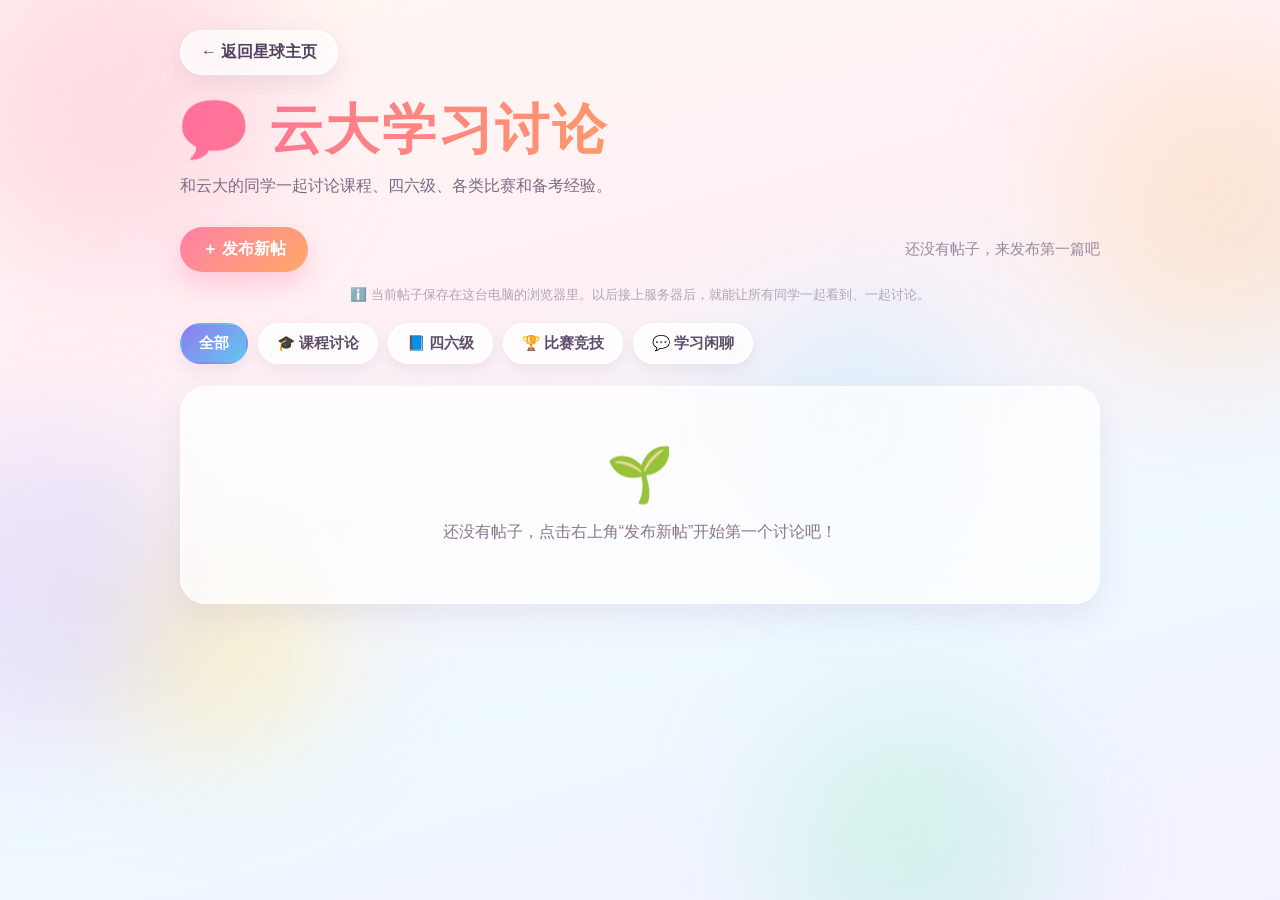
==== discuss.html @ b86aed54 "云大星球：多巴胺校园门户静态站点" ====
<!DOCTYPE html>
<html lang="zh-CN">
<head>
  <meta charset="UTF-8">
  <meta name="viewport" content="width=device-width, initial-scale=1.0">
  <title>云大学习讨论 · 云大星球</title>
  <link rel="icon" type="image/svg+xml" href="favicon.svg">
  <link rel="stylesheet" href="style.css">
  <link rel="stylesheet" href="discuss.css">
  <link rel="stylesheet" href="pageflow.css">
  <script src="pageflow-start.js"></script>
  <script src="pageflow.js" defer></script>
  <script src="discuss.js" defer></script>
</head>
<body>
  <div class="scene" aria-hidden="true">
    <span class="orb orb-pink"></span>
    <span class="orb orb-peach"></span>
    <span class="orb orb-yellow"></span>
    <span class="orb orb-mint"></span>
    <span class="orb orb-sky"></span>
    <span class="orb orb-lavender"></span>
  </div>

  <main class="discuss-page">
    <header class="discuss-header">
      <a class="back-link" href="index.html">← 返回星球主页</a>
      <div class="discuss-heading">
        <h1>💬 云大学习讨论</h1>
        <p>和云大的同学一起讨论课程、四六级、各类比赛和备考经验。</p>
      </div>
    </header>

    <section class="discuss-toolbar" aria-label="发帖与统计">
      <button class="tool-btn compose-btn" id="composeBtn" type="button">＋ 发布新帖</button>
      <p class="post-stat" id="postStat">还没有帖子</p>
    </section>
    <p class="storage-note">
      ℹ️ 当前帖子保存在这台电脑的浏览器里。以后接上服务器后，就能让所有同学一起看到、一起讨论。
    </p>

    <nav class="category-bar" id="categoryBar" aria-label="帖子分类">
      <button class="cat-btn is-active" type="button" data-filter="all">全部</button>
      <button class="cat-btn" type="button" data-filter="course">🎓 课程讨论</button>
      <button class="cat-btn" type="button" data-filter="cet">📘 四六级</button>
      <button class="cat-btn" type="button" data-filter="contest">🏆 比赛竞技</button>
      <button class="cat-btn" type="button" data-filter="other">💬 学习闲聊</button>
    </nav>

    <section class="post-list" id="postList" aria-live="polite"></section>
  </main>

  <!-- 发布新帖 -->
  <div class="d-modal-backdrop" id="composeModal" aria-hidden="true">
    <div class="d-modal-card compose-card" role="dialog" aria-modal="true" aria-labelledby="composeTitle">
      <div class="d-modal-head">
        <h2 id="composeTitle">发布新帖</h2>
        <button class="d-close" type="button" data-close="composeModal" aria-label="关闭">×</button>
      </div>

      <form id="composeForm">
        <div class="form-grid">
          <label class="d-field">
            <span>讨论板块</span>
            <select id="postCategory">
              <option value="course">课程讨论</option>
              <option value="cet">四六级</option>
              <option value="contest">比赛竞技</option>
              <option value="other">学习闲聊</option>
            </select>
          </label>
          <label class="d-field">
            <span>昵称（可选）</span>
            <input id="postAuthor" type="text" maxlength="16" placeholder="默认：云大学子">
          </label>
        </div>

        <label class="d-field">
          <span>标题 <em>*</em></span>
          <input id="postTitle" type="text" maxlength="60" placeholder="例如：求推荐高数复习资料">
        </label>

        <label class="d-field">
          <span>内容 <em>*</em></span>
          <textarea id="postContent" rows="7" maxlength="3000"
                    placeholder="写下你想讨论的问题或经验，比如课程难点、四六级备考方法、比赛组队信息等。"></textarea>
        </label>

        <div class="d-modal-actions">
          <button class="d-btn ghost" type="button" data-close="composeModal">取消</button>
          <button class="d-btn solid" type="submit">发布帖子</button>
        </div>
      </form>
    </div>
  </div>

  <!-- 帖子详情与回复 -->
  <div class="d-modal-backdrop" id="threadModal" aria-hidden="true">
    <div class="d-modal-card thread-card" role="dialog" aria-modal="true" aria-labelledby="threadTitle">
      <div class="d-modal-head">
        <h2 id="threadTitle">帖子详情</h2>
        <button class="d-close" type="button" data-close="threadModal" aria-label="关闭">×</button>
      </div>
      <div class="thread-body" id="threadBody"></div>
    </div>
  </div>

  <div class="toast" id="discussToast" role="status" aria-live="polite"></div>
</body>
</html>
---- style.css ----
:root {
  --pink: #ff8fb1;
  --peach: #ffb36b;
  --yellow: #ffd35c;
  --mint: #65d8b8;
  --sky: #63c7ef;
  --lavender: #9b8cf5;
  --ink: #54415f;
  --paper: #fffaf4;
}

* {
  box-sizing: border-box;
  margin: 0;
  padding: 0;
}

html,
body {
  min-height: 100%;
}

body {
  font-family: "PingFang SC", "Hiragino Sans GB", "Microsoft YaHei",
    "Noto Sans SC", -apple-system, "Segoe UI", sans-serif;
  color: var(--ink);
  overflow-x: hidden;
  background: linear-gradient(
    165deg,
    #fffaf3 0%,
    #fff0f4 32%,
    #eef8ff 68%,
    #f4f1ff 100%
  );
}

/* ---------- 背景漂浮星球 ---------- */
.scene {
  position: fixed;
  inset: 0;
  z-index: 0;
  overflow: hidden;
  pointer-events: none;
}

.orb {
  position: absolute;
  border-radius: 50%;
  filter: blur(62px);
  opacity: 0.62;
  animation: float-orb 14s ease-in-out infinite alternate;
}

.orb-pink {
  width: 360px;
  height: 360px;
  top: -90px;
  left: -70px;
  background: radial-gradient(circle at 35% 35%, #ffd1de, rgba(255, 143, 177, 0.38));
}

.orb-peach {
  width: 300px;
  height: 300px;
  top: 6%;
  right: -90px;
  background: radial-gradient(circle at 35% 35%, #ffe2c4, rgba(255, 179, 107, 0.38));
  animation-delay: -3s;
}

.orb-yellow {
  width: 230px;
  height: 230px;
  bottom: 16%;
  left: 8%;
  background: radial-gradient(circle at 35% 35%, #fff1ad, rgba(255, 211, 92, 0.4));
  animation-delay: -6s;
}

.orb-mint {
  width: 280px;
  height: 280px;
  bottom: -80px;
  right: 18%;
  background: radial-gradient(circle at 35% 35%, #c9f5e4, rgba(101, 216, 184, 0.4));
  animation-delay: -9s;
}

.orb-sky {
  width: 240px;
  height: 240px;
  top: 34%;
  right: 24%;
  background: radial-gradient(circle at 35% 35%, #d4efff, rgba(99, 199, 239, 0.35));
  animation-delay: -5s;
}

.orb-lavender {
  width: 300px;
  height: 300px;
  top: 48%;
  left: -110px;
  background: radial-gradient(circle at 35% 35%, #e5deff, rgba(155, 140, 245, 0.36));
  animation-delay: -11s;
}

@keyframes float-orb {
  from {
    transform: translate3d(0, 0, 0) scale(1);
  }
  to {
    transform: translate3d(24px, -28px, 0) scale(1.08);
  }
}

/* ---------- 首页 ---------- */
.home {
  position: relative;
  z-index: 1;
  min-height: 100vh;
  min-height: 100dvh;
  display: flex;
  flex-direction: column;
  align-items: center;
  justify-content: center;
  gap: 32px;
  padding: 46px 24px 40px;
  text-align: center;
}

/* ---------- 首页标题区 ---------- */
.hero {
  position: relative;
  display: flex;
  flex-direction: column;
  align-items: center;
  gap: 12px;
  padding: 12px 26px 8px;
  animation: rise-in 0.65s ease-out both;
}

.hero-eyebrow {
  display: inline-flex;
  align-items: center;
  gap: 8px;
  padding: 7px 17px;
  border-radius: 999px;
  font-size: 0.82rem;
  font-weight: 800;
  letter-spacing: 0.22em;
  color: #8a5f9b;
  background: rgba(255, 255, 255, 0.72);
  border: 1px solid rgba(255, 255, 255, 0.96);
  box-shadow: 0 8px 22px rgba(121, 93, 144, 0.12);
  backdrop-filter: blur(12px);
}

.site-title {
  font-size: clamp(4rem, 12vw, 8.5rem);
  font-weight: 900;
  letter-spacing: 0.06em;
  line-height: 1.05;
  background: linear-gradient(100deg, #ff6f9e 0%, #ff9f62 46%, #ffbc3f 78%, #ff8fb1 100%);
  -webkit-background-clip: text;
  background-clip: text;
  -webkit-text-fill-color: transparent;
  color: transparent;
  filter: drop-shadow(0 8px 20px rgba(255, 124, 158, 0.22));
  animation: rise-in 0.7s ease-out both;
  text-shadow: none;
}

.site-tagline {
  color: #7d6a86;
  font-size: clamp(0.92rem, 2.2vw, 1.12rem);
  font-weight: 600;
  letter-spacing: 0.06em;
  line-height: 1.8;
  animation: rise-in 0.7s ease-out 0.08s both;
}

.hero-float {
  position: absolute;
  pointer-events: none;
  opacity: 0.82;
  animation: float-bob 4s ease-in-out infinite alternate;
}

.hero-float-a {
  top: 2px;
  left: -28px;
  font-size: 1.7rem;
  animation-delay: -1s;
}

.hero-float-b {
  right: -36px;
  bottom: 16px;
  font-size: 2rem;
  animation-delay: -2.3s;
}

.hero-float-c {
  top: 30%;
  right: -54px;
  font-size: 1.1rem;
  animation-delay: -0.5s;
}

@keyframes float-bob {
  from {
    transform: translateY(0) rotate(-4deg);
  }
  to {
    transform: translateY(-10px) rotate(5deg);
  }
}

/* ---------- 首页信息条 ---------- */
.feature-strip {
  display: flex;
  flex-wrap: wrap;
  justify-content: center;
  gap: 11px;
  max-width: 780px;
  animation: rise-in 0.7s ease-out 0.24s both;
}

.feature-item {
  display: flex;
  align-items: center;
  gap: 10px;
  padding: 10px 15px;
  border-radius: 18px;
  text-align: left;
  background: rgba(255, 255, 255, 0.58);
  border: 1px solid rgba(255, 255, 255, 0.88);
  box-shadow: 0 8px 20px rgba(121, 93, 144, 0.09);
  backdrop-filter: blur(10px);
}

.feature-emoji {
  font-size: 1.35rem;
  line-height: 1;
}

.feature-item strong {
  display: block;
  color: #54415f;
  font-size: 0.86rem;
  font-weight: 900;
}

.feature-item small {
  display: block;
  margin-top: 2px;
  color: #9b88a0;
  font-size: 0.74rem;
  line-height: 1.5;
}

.home-hint {
  margin-top: -6px;
  color: #a394a8;
  font-size: 0.84rem;
  letter-spacing: 0.04em;
  animation: rise-in 0.7s ease-out 0.3s both;
}

.home-footer {
  color: #b2a0b4;
  font-size: 0.78rem;
  letter-spacing: 0.1em;
  animation: rise-in 0.7s ease-out 0.34s both;
}

/* ---------- 可展开功能入口 ---------- */
.menu {
  display: flex;
  flex-direction: column;
  align-items: center;
  width: min(880px, 100%);
  gap: 20px;
  animation: rise-in 0.7s ease-out 0.16s both;
}

.menu-section {
  display: flex;
  flex-direction: column;
  width: min(100%, 420px);
  transition: width 0.55s cubic-bezier(0.22, 1, 0.36, 1);
}

.menu-section.open {
  width: 100%;
}

.menu-head {
  position: relative;
  appearance: none;
  border: 0;
  cursor: pointer;
  display: flex;
  align-items: center;
  justify-content: center;
  gap: 16px;
  width: 100%;
  padding: 20px 60px;
  border-radius: 999px;
  color: #fff;
  font-family: inherit;
  font-size: clamp(1.3rem, 3.5vw, 1.7rem);
  font-weight: 700;
  letter-spacing: 0.08em;
  text-align: center;
  box-shadow: 0 16px 34px rgba(121, 93, 144, 0.18);
  transition: transform 0.25s ease, box-shadow 0.25s ease, border-radius 0.45s ease;
  -webkit-tap-highlight-color: transparent;
}

.menu-head:hover {
  transform: translateY(-3px);
}

.menu-section.open .menu-head {
  border-radius: 30px;
  transform: translateY(0);
}

.menu-study {
  background: linear-gradient(135deg, #ff7fa6 0%, #ffa967 100%);
  box-shadow: 0 16px 34px rgba(255, 127, 166, 0.38);
}

.menu-campus {
  background: linear-gradient(135deg, #5fc6f0 0%, #8d7cf0 100%);
  box-shadow: 0 16px 34px rgba(95, 198, 240, 0.34);
}

.menu-section.open .menu-study {
  box-shadow: 0 20px 44px rgba(255, 127, 166, 0.42);
}

.menu-section.open .menu-campus {
  box-shadow: 0 20px 44px rgba(111, 151, 241, 0.42);
}

.menu-icon {
  display: inline-grid;
  place-items: center;
  width: 48px;
  height: 48px;
  flex: 0 0 48px;
  border-radius: 50%;
  background: rgba(255, 255, 255, 0.88);
  box-shadow: inset 0 -3px 8px rgba(0, 0, 0, 0.04);
  font-size: 1.45rem;
  line-height: 1;
}

.menu-toggle {
  position: absolute;
  right: 28px;
  transition: transform 0.45s cubic-bezier(0.22, 1, 0.36, 1);
}

.menu-section.open .menu-toggle {
  transform: rotate(45deg);
}

.option-panel {
  display: grid;
  grid-template-rows: 0fr;
  transition: grid-template-rows 0.55s cubic-bezier(0.22, 1, 0.36, 1);
}

.menu-section.open .option-panel {
  grid-template-rows: 1fr;
}

.option-inner {
  min-height: 0;
  overflow: hidden;
  padding-top: 16px;
}

.option-row {
  display: flex;
  flex-wrap: wrap;
  justify-content: center;
  align-items: center;
  gap: 14px;
  padding: 2px 4px 10px;
}

.option-chip {
  appearance: none;
  cursor: pointer;
  font-family: inherit;
  font-size: 1.02rem;
  font-weight: 600;
  color: #5d4b68;
  padding: 11px 20px;
  border-radius: 999px;
  background: rgba(255, 255, 255, 0.82);
  border: 2px solid rgba(255, 255, 255, 0.96);
  box-shadow: 0 8px 22px rgba(121, 93, 144, 0.14);
  backdrop-filter: blur(12px);
  opacity: 0;
  transform: translateY(12px) scale(0.72);
  transform-origin: 50% 50%;
  transition: opacity 0.35s ease, transform 0.42s cubic-bezier(0.22, 1, 0.36, 1),
    border-color 0.25s ease, box-shadow 0.25s ease;
}

.option-link {
  text-decoration: none;
  display: inline-flex;
  align-items: center;
  justify-content: center;
}

.chip-study:hover {
  border-color: #ff9db7;
  box-shadow: 0 12px 28px rgba(255, 127, 166, 0.28);
  transform: translateY(-3px);
}

.chip-campus:hover {
  border-color: #8fb8f7;
  box-shadow: 0 12px 28px rgba(95, 160, 240, 0.28);
  transform: translateY(-3px);
}

.menu-section.open .option-chip {
  opacity: 1;
  transform: translateY(0) scale(1);
}

.menu-section.open .option-chip:nth-child(1) {
  transition-delay: 0.12s;
}

.menu-section.open .option-chip:nth-child(2) {
  transition-delay: 0.2s;
}

.menu-section.open .option-chip:nth-child(3) {
  transition-delay: 0.28s;
}

.menu-section.open .option-chip:nth-child(4) {
  transition-delay: 0.36s;
}

.menu-section.open .option-chip:nth-child(5) {
  transition-delay: 0.44s;
}

.menu-section:not(.open) .option-chip {
  transition-delay: 0s;
}

/* ---------- 落地占位页 ---------- */
.inner-page {
  position: relative;
  z-index: 1;
  min-height: 100vh;
  min-height: 100dvh;
  display: flex;
  flex-direction: column;
  align-items: center;
  padding: 36px 24px;
}

.back-link {
  align-self: flex-start;
  display: inline-flex;
  align-items: center;
  gap: 6px;
  padding: 11px 20px;
  border-radius: 999px;
  color: var(--ink);
  text-decoration: none;
  font-weight: 600;
  background: rgba(255, 255, 255, 0.72);
  border: 1px solid rgba(255, 255, 255, 0.9);
  box-shadow: 0 8px 22px rgba(121, 93, 144, 0.12);
  backdrop-filter: blur(12px);
  transition: transform 0.2s ease, box-shadow 0.2s ease;
}

.back-link:hover {
  transform: translateX(-3px);
  box-shadow: 0 10px 26px rgba(121, 93, 144, 0.2);
}

.placeholder-card {
  margin: auto;
  width: min(560px, 100%);
  padding: 58px 42px;
  border-radius: 34px;
  text-align: center;
  background: rgba(255, 255, 255, 0.78);
  border: 1px solid rgba(255, 255, 255, 0.95);
  box-shadow: 0 24px 60px rgba(121, 93, 144, 0.14);
  backdrop-filter: blur(16px);
  animation: rise-in 0.7s ease-out both;
}

.placeholder-emoji {
  font-size: 4.4rem;
  line-height: 1;
  animation: bounce-soft 2.2s ease-in-out infinite;
}

.placeholder-title {
  margin-top: 20px;
  font-size: clamp(1.8rem, 5vw, 2.4rem);
  font-weight: 800;
  letter-spacing: 0.06em;
  background: linear-gradient(100deg, #ff6f9e, #ff9f62);
  -webkit-background-clip: text;
  background-clip: text;
  -webkit-text-fill-color: transparent;
  color: transparent;
}

.placeholder-text {
  margin-top: 16px;
  color: #7d6a86;
  font-size: 1.05rem;
  line-height: 1.9;
}

/* ---------- 动画 ---------- */
@keyframes rise-in {
  from {
    opacity: 0;
    transform: translateY(22px);
  }
  to {
    opacity: 1;
    transform: translateY(0);
  }
}

@keyframes bounce-soft {
  0%,
  100% {
    transform: translateY(0);
  }
  50% {
    transform: translateY(-8px);
  }
}

/* ---------- 地点 · 百度地图入口 ---------- */
.loc-chip {
  display: inline-flex;
  align-items: center;
  justify-content: center;
  gap: 6px;
  max-width: 100%;
  padding: 7px 13px;
  border-radius: 999px;
  font-size: 0.8rem;
  font-weight: 800;
  line-height: 1.4;
  color: #fff;
  text-decoration: none;
  background: linear-gradient(135deg, #4fc0ef, #8d7cf0);
  border: 1px solid rgba(255, 255, 255, 0.55);
  box-shadow: 0 6px 14px rgba(105, 150, 230, 0.25);
  transition: transform 0.2s ease, box-shadow 0.2s ease;
}

.loc-chip:hover {
  transform: translateY(-2px);
  box-shadow: 0 10px 20px rgba(105, 150, 230, 0.34);
}

/* ---------- 小屏适配 ---------- */
@media (max-width: 620px) {
  .home {
    gap: 24px;
    padding: 30px 16px 30px;
  }

  .hero {
    padding: 8px 8px 4px;
  }

  .hero-eyebrow {
    letter-spacing: 0.14em;
    font-size: 0.72rem;
    padding: 6px 13px;
  }

  .hero-float-a {
    left: -12px;
    font-size: 1.2rem;
  }

  .hero-float-b {
    right: -10px;
    font-size: 1.4rem;
  }

  .hero-float-c {
    display: none;
  }

  .feature-item {
    flex: 1 1 100%;
    justify-content: center;
    text-align: center;
  }

  .feature-emoji {
    font-size: 1.2rem;
  }

  .menu {
    gap: 16px;
  }

  .menu-section,
  .menu-section.open {
    width: min(100%, 390px);
  }

  .menu-head {
    gap: 12px;
    padding: 16px 52px 16px 24px;
    justify-content: flex-start;
    font-size: 1.25rem;
  }

  .menu-toggle {
    right: 20px;
  }

  .option-row {
    gap: 10px;
  }

  .option-chip {
    flex: 1 1 auto;
    justify-content: center;
    text-align: center;
  }

  .placeholder-card {
    padding: 44px 26px;
  }
}
---- discuss.css ----
/* ---------- 云大学习讨论 ---------- */
.discuss-page {
  position: relative;
  z-index: 1;
  min-height: 100vh;
  min-height: 100dvh;
  padding: 30px 24px 90px;
}

.discuss-header {
  width: min(920px, 100%);
  margin: 0 auto;
}

.discuss-heading {
  margin-top: 22px;
}

.discuss-heading h1 {
  font-size: clamp(2rem, 6vw, 3.4rem);
  font-weight: 900;
  letter-spacing: 0.05em;
  line-height: 1.2;
  background: linear-gradient(100deg, #ff6f9e, #ff9f62 55%, #8d7cf0);
  -webkit-background-clip: text;
  background-clip: text;
  -webkit-text-fill-color: transparent;
  color: transparent;
  animation: rise-in 0.6s ease-out 0.05s both;
}

.discuss-heading p {
  margin-top: 10px;
  color: #7d6a86;
  line-height: 1.8;
  animation: rise-in 0.6s ease-out 0.1s both;
}

.discuss-toolbar {
  width: min(920px, 100%);
  margin: 26px auto 0;
  display: flex;
  align-items: center;
  justify-content: space-between;
  gap: 14px;
  flex-wrap: wrap;
  animation: rise-in 0.6s ease-out 0.16s both;
}

.tool-btn {
  appearance: none;
  border: 0;
  cursor: pointer;
  font-family: inherit;
  font-weight: 700;
  color: #fff;
  background: linear-gradient(135deg, #ff7fa6, #ffa967);
  border-radius: 999px;
  padding: 12px 22px;
  font-size: 1rem;
  box-shadow: 0 12px 26px rgba(255, 127, 166, 0.32);
  transition: transform 0.2s ease, box-shadow 0.2s ease;
}

.tool-btn:hover {
  transform: translateY(-3px);
  box-shadow: 0 16px 32px rgba(255, 127, 166, 0.4);
}

.post-stat {
  color: #9b88a0;
  font-size: 0.95rem;
}

.storage-note {
  width: min(920px, 100%);
  margin: 12px auto 0;
  color: #b3a2b7;
  font-size: 0.84rem;
  line-height: 1.7;
  text-align: center;
}

.category-bar {
  width: min(920px, 100%);
  margin: 16px auto 0;
  display: flex;
  gap: 10px;
  flex-wrap: wrap;
  animation: rise-in 0.6s ease-out 0.2s both;
}

.cat-btn {
  appearance: none;
  border: 0;
  cursor: pointer;
  font-family: inherit;
  font-weight: 600;
  font-size: 0.92rem;
  color: #5d4b68;
  background: rgba(255, 255, 255, 0.78);
  border: 2px solid rgba(255, 255, 255, 0.96);
  border-radius: 999px;
  padding: 9px 17px;
  box-shadow: 0 6px 16px rgba(121, 93, 144, 0.1);
  transition: transform 0.18s ease, border-color 0.18s ease, background 0.18s ease;
}

.cat-btn:hover {
  transform: translateY(-2px);
  border-color: #ffc0cf;
}

.cat-btn.is-active {
  color: #fff;
  background: linear-gradient(135deg, #8d7cf0, #63c7ef);
  border-color: transparent;
}

.post-list {
  width: min(920px, 100%);
  margin: 22px auto 0;
  display: grid;
  gap: 16px;
}

.post-card {
  display: flex;
  flex-direction: column;
  gap: 12px;
  padding: 20px 22px;
  border-radius: 24px;
  cursor: pointer;
  background: rgba(255, 255, 255, 0.8);
  border: 1px solid rgba(255, 255, 255, 0.96);
  box-shadow: 0 10px 26px rgba(121, 93, 144, 0.12);
  backdrop-filter: blur(12px);
  transition: transform 0.2s ease, box-shadow 0.2s ease, border-color 0.2s ease;
  animation: rise-in 0.45s ease-out both;
}

.post-card:hover {
  transform: translateY(-4px);
  border-color: #ffd3e0;
  box-shadow: 0 16px 34px rgba(121, 93, 144, 0.18);
}

.post-card-top {
  display: flex;
  align-items: center;
  justify-content: space-between;
  gap: 12px;
  flex-wrap: wrap;
}

.cat-badge {
  display: inline-flex;
  align-items: center;
  gap: 6px;
  padding: 5px 13px;
  border-radius: 999px;
  font-size: 0.82rem;
  font-weight: 700;
  color: #fff;
}

.cat-course {
  background: linear-gradient(135deg, #ff7fa6, #ff9f62);
}

.cat-cet {
  background: linear-gradient(135deg, #ffbf5f, #ff9f62);
}

.cat-contest {
  background: linear-gradient(135deg, #8d7cf0, #63c7ef);
}

.cat-other {
  background: linear-gradient(135deg, #4dd3a6, #63c7ef);
}

.cat-campus {
  background: linear-gradient(135deg, #4dd3a6, #63c7ef);
}

.cat-lost {
  background: linear-gradient(135deg, #ffbf5f, #ff9f62);
}

.cat-second {
  background: linear-gradient(135deg, #ff7fa6, #ff9f62);
}

.cat-team {
  background: linear-gradient(135deg, #8d7cf0, #a99bf7);
}

.cat-club {
  background: linear-gradient(135deg, #5fc6f0, #8d7cf0);
}

.post-time {
  color: #a394a8;
  font-size: 0.82rem;
}

.post-title {
  font-size: 1.18rem;
  font-weight: 800;
  color: #4f3d59;
  line-height: 1.5;
}

.post-excerpt {
  color: #7d6a86;
  font-size: 0.95rem;
  line-height: 1.8;
  display: -webkit-box;
  -webkit-line-clamp: 2;
  -webkit-box-orient: vertical;
  overflow: hidden;
  white-space: pre-wrap;
}

.post-card-meta {
  display: flex;
  align-items: center;
  justify-content: space-between;
  gap: 12px;
  flex-wrap: wrap;
  border-top: 1px dashed rgba(155, 136, 160, 0.25);
  padding-top: 12px;
}

.post-author {
  color: #8a758f;
  font-size: 0.9rem;
}

.post-meta-right {
  display: flex;
  align-items: center;
  gap: 14px;
}

.reply-count {
  color: #a394a8;
  font-size: 0.9rem;
}

.delete-link {
  appearance: none;
  border: 0;
  cursor: pointer;
  font-family: inherit;
  font-size: 0.84rem;
  font-weight: 600;
  color: #e5788f;
  background: rgba(255, 226, 232, 0.85);
  padding: 6px 13px;
  border-radius: 999px;
  transition: background 0.18s ease, color 0.18s ease;
}

.delete-link:hover {
  background: #ff8fb1;
  color: #fff;
}

.empty-state {
  grid-column: 1 / -1;
  text-align: center;
  padding: 56px 26px;
  border-radius: 26px;
  background: rgba(255, 255, 255, 0.76);
  border: 1px solid rgba(255, 255, 255, 0.96);
  box-shadow: 0 12px 30px rgba(121, 93, 144, 0.1);
}

.empty-emoji {
  font-size: 3.4rem;
  animation: bounce-soft 2.2s ease-in-out infinite;
}

.empty-state p {
  margin-top: 12px;
  color: #8a758f;
  line-height: 1.8;
}

/* ---------- 弹窗 ---------- */
.d-modal-backdrop {
  position: fixed;
  inset: 0;
  z-index: 80;
  display: grid;
  align-items: center;
  justify-items: center;
  padding: 22px;
  background: rgba(74, 46, 80, 0.42);
  backdrop-filter: blur(8px);
  opacity: 0;
  visibility: hidden;
  transition: opacity 0.25s ease, visibility 0.25s ease;
}

.d-modal-backdrop.show {
  opacity: 1;
  visibility: visible;
}

.d-modal-card {
  width: min(680px, 100%);
  max-height: min(88vh, 88dvh);
  overflow: auto;
  background: rgba(255, 253, 250, 0.97);
  border-radius: 28px;
  padding: 24px;
  box-shadow: 0 28px 70px rgba(74, 46, 80, 0.28);
  transform: translateY(18px) scale(0.97);
  transition: transform 0.28s cubic-bezier(0.22, 1, 0.36, 1);
}

.d-modal-backdrop.show .d-modal-card {
  transform: translateY(0) scale(1);
}

.d-modal-head {
  display: flex;
  align-items: center;
  justify-content: space-between;
  gap: 14px;
  margin-bottom: 18px;
}

.d-modal-head h2 {
  font-size: 1.35rem;
  font-weight: 800;
  color: #4f3d59;
}

.d-close {
  appearance: none;
  border: 0;
  cursor: pointer;
  width: 38px;
  height: 38px;
  flex: 0 0 38px;
  border-radius: 50%;
  font-size: 1.4rem;
  line-height: 1;
  color: #7d6a86;
  background: rgba(255, 226, 232, 0.85);
  transition: background 0.18s ease, color 0.18s ease;
}

.d-close:hover {
  background: #ff8fb1;
  color: #fff;
}

.form-grid {
  display: grid;
  grid-template-columns: 1fr 1fr;
  gap: 12px;
}

.d-field {
  display: flex;
  flex-direction: column;
  gap: 7px;
  margin-bottom: 14px;
  font-size: 0.9rem;
  font-weight: 700;
  color: #6f5c77;
}

.d-field em {
  color: #ff6f9e;
  font-style: normal;
}

.d-field input,
.d-field select,
.d-field textarea {
  appearance: none;
  border: 2px solid #f3e3ef;
  background: #fff;
  color: #54415f;
  border-radius: 16px;
  padding: 11px 14px;
  font-family: inherit;
  font-size: 0.95rem;
  font-weight: 500;
  outline: none;
  resize: vertical;
  transition: border-color 0.2s ease, box-shadow 0.2s ease;
}

.d-field input:focus,
.d-field select:focus,
.d-field textarea:focus {
  border-color: #ff9db7;
  box-shadow: 0 0 0 4px rgba(255, 143, 177, 0.14);
}

.d-modal-actions {
  display: flex;
  justify-content: flex-end;
  gap: 12px;
  margin-top: 6px;
}

.d-btn {
  appearance: none;
  border: 0;
  cursor: pointer;
  font-family: inherit;
  font-size: 0.96rem;
  font-weight: 700;
  padding: 11px 22px;
  border-radius: 999px;
  transition: transform 0.18s ease, box-shadow 0.18s ease;
}

.d-btn:hover {
  transform: translateY(-2px);
}

.d-btn.ghost {
  color: #6f5c77;
  background: #f3e8f0;
}

.d-btn.solid {
  color: #fff;
  background: linear-gradient(135deg, #ff7fa6, #ffa967);
  box-shadow: 0 10px 22px rgba(255, 127, 166, 0.3);
}

/* ---------- 帖子详情 ---------- */
.thread-card {
  width: min(760px, 100%);
}

.thread-main {
  padding: 6px 2px 18px;
  border-bottom: 1px dashed rgba(155, 136, 160, 0.3);
}

.thread-main .post-title {
  margin: 12px 0 10px;
  font-size: 1.35rem;
}

.thread-content {
  color: #65546d;
  line-height: 1.9;
  font-size: 0.98rem;
  white-space: pre-wrap;
  word-break: break-word;
}

.thread-author {
  margin-top: 12px;
  color: #9b88a0;
  font-size: 0.86rem;
}

.thread-tools {
  margin-top: 14px;
  text-align: right;
}

.reply-section {
  margin-top: 16px;
}

.reply-section-title {
  font-size: 1rem;
  font-weight: 800;
  color: #4f3d59;
  margin-bottom: 10px;
}

.reply-list {
  display: grid;
  gap: 10px;
}

.reply-item {
  padding: 12px 15px;
  border-radius: 18px;
  background: #fff7f9;
  border: 1px solid #ffe9ef;
}

.reply-item-head {
  display: flex;
  align-items: center;
  justify-content: space-between;
  gap: 10px;
}

.reply-name {
  font-size: 0.88rem;
  font-weight: 800;
  color: #6f5c77;
}

.reply-time {
  font-size: 0.76rem;
  color: #b3a2b7;
}

.reply-content {
  margin-top: 7px;
  color: #65546d;
  font-size: 0.93rem;
  line-height: 1.8;
  white-space: pre-wrap;
  word-break: break-word;
}

.reply-delete {
  appearance: none;
  border: 0;
  cursor: pointer;
  background: none;
  color: #e5788f;
  font-size: 0.8rem;
  font-weight: 600;
  padding: 3px 8px;
  border-radius: 999px;
}

.reply-delete:hover {
  background: #ffe1e8;
}

.reply-form {
  margin-top: 14px;
  display: flex;
  flex-direction: column;
  gap: 10px;
}

.reply-form textarea {
  min-height: 72px;
  appearance: none;
  border: 2px solid #f3e3ef;
  background: #fff;
  color: #54415f;
  border-radius: 16px;
  padding: 11px 14px;
  font-family: inherit;
  font-size: 0.95rem;
  font-weight: 500;
  outline: none;
  resize: vertical;
  transition: border-color 0.2s ease, box-shadow 0.2s ease;
}

.reply-form textarea:focus {
  border-color: #ff9db7;
  box-shadow: 0 0 0 4px rgba(255, 143, 177, 0.14);
}

.reply-author-row {
  display: flex;
  align-items: center;
  gap: 10px;
  flex-wrap: wrap;
}

.reply-author-row input {
  flex: 1;
  min-width: 150px;
}

.reply-submit {
  margin-left: auto;
}

.empty-replies {
  color: #a394a8;
  font-size: 0.9rem;
  padding: 14px 0;
}

.toast {
  position: fixed;
  left: 50%;
  bottom: 34px;
  z-index: 120;
  transform: translate(-50%, 20px);
  background: rgba(86, 52, 92, 0.9);
  color: #fff;
  font-size: 0.92rem;
  font-weight: 600;
  line-height: 1.5;
  text-align: center;
  border-radius: 999px;
  padding: 11px 22px;
  box-shadow: 0 14px 34px rgba(74, 46, 80, 0.32);
  opacity: 0;
  pointer-events: none;
  transition: transform 0.3s cubic-bezier(0.22, 1, 0.36, 1), opacity 0.3s ease;
}

.toast.show {
  transform: translate(-50%, 0);
  opacity: 1;
}

@media (max-width: 620px) {
  .discuss-page {
    padding: 24px 16px 70px;
  }

  .form-grid {
    grid-template-columns: 1fr;
  }

  .d-modal-backdrop {
    padding: 14px;
    align-items: end;
  }

  .d-modal-card {
    max-height: 90vh;
    max-height: 90dvh;
    border-radius: 24px 24px 18px 18px;
    padding: 20px 16px;
  }

  .post-card {
    padding: 17px 17px;
  }
}
---- pageflow.css ----
/* ---------- 界面张开 → 缩小 → 切换 ---------- */

html.pf-zoom-out,
html.pf-zoom-in {
  overflow: hidden;
  background: #ffeaf0;
}

/* 转场期间暂停高成本渲染：模糊星球、毛玻璃效果 */
html.pf-zoom-out .orb,
html.pf-zoom-in .orb {
  animation: none;
  filter: none;
}

html.pf-zoom-out .option-chip,
html.pf-zoom-out .back-link,
html.pf-zoom-out .placeholder-card,
html.pf-zoom-out .services-notice,
html.pf-zoom-out .service-section,
html.pf-zoom-out .control-panel,
html.pf-zoom-out .schedule-scroll,
html.pf-zoom-out .modal-backdrop,
html.pf-zoom-out .toast,
html.pf-zoom-in .option-chip,
html.pf-zoom-in .back-link,
html.pf-zoom-in .placeholder-card,
html.pf-zoom-in .services-notice,
html.pf-zoom-in .service-section,
html.pf-zoom-in .control-panel,
html.pf-zoom-in .schedule-scroll,
html.pf-zoom-in .modal-backdrop,
html.pf-zoom-in .toast {
  backdrop-filter: none !important;
  -webkit-backdrop-filter: none !important;
}

/* 旧界面：从点击处“张开”放大并淡出 */
html.pf-zoom-out body {
  animation: pf-screen-grow 0.24s cubic-bezier(0.5, 0, 0.8, 0.35) both;
  will-change: transform, opacity;
}

@keyframes pf-screen-grow {
  from {
    opacity: 1;
    transform: scale(1);
  }
  to {
    opacity: 0;
    transform: scale(1.09);
  }
}

/* 新界面：先保持放大的状态，再“缩小”落到正常界面 */
html.pf-zoom-in body {
  animation: pf-screen-settle 0.4s cubic-bezier(0.16, 1, 0.3, 1) both;
  transform-origin: 50% 50%;
  will-change: transform, opacity;
}

@keyframes pf-screen-settle {
  from {
    opacity: 0;
    transform: scale(1.09);
  }
  60% {
    opacity: 0.9;
    transform: scale(1.02);
  }
  to {
    opacity: 1;
    transform: scale(1);
  }
}

@media (prefers-reduced-motion: reduce) {
  html.pf-zoom-out body,
  html.pf-zoom-in body {
    animation: none !important;
  }
}
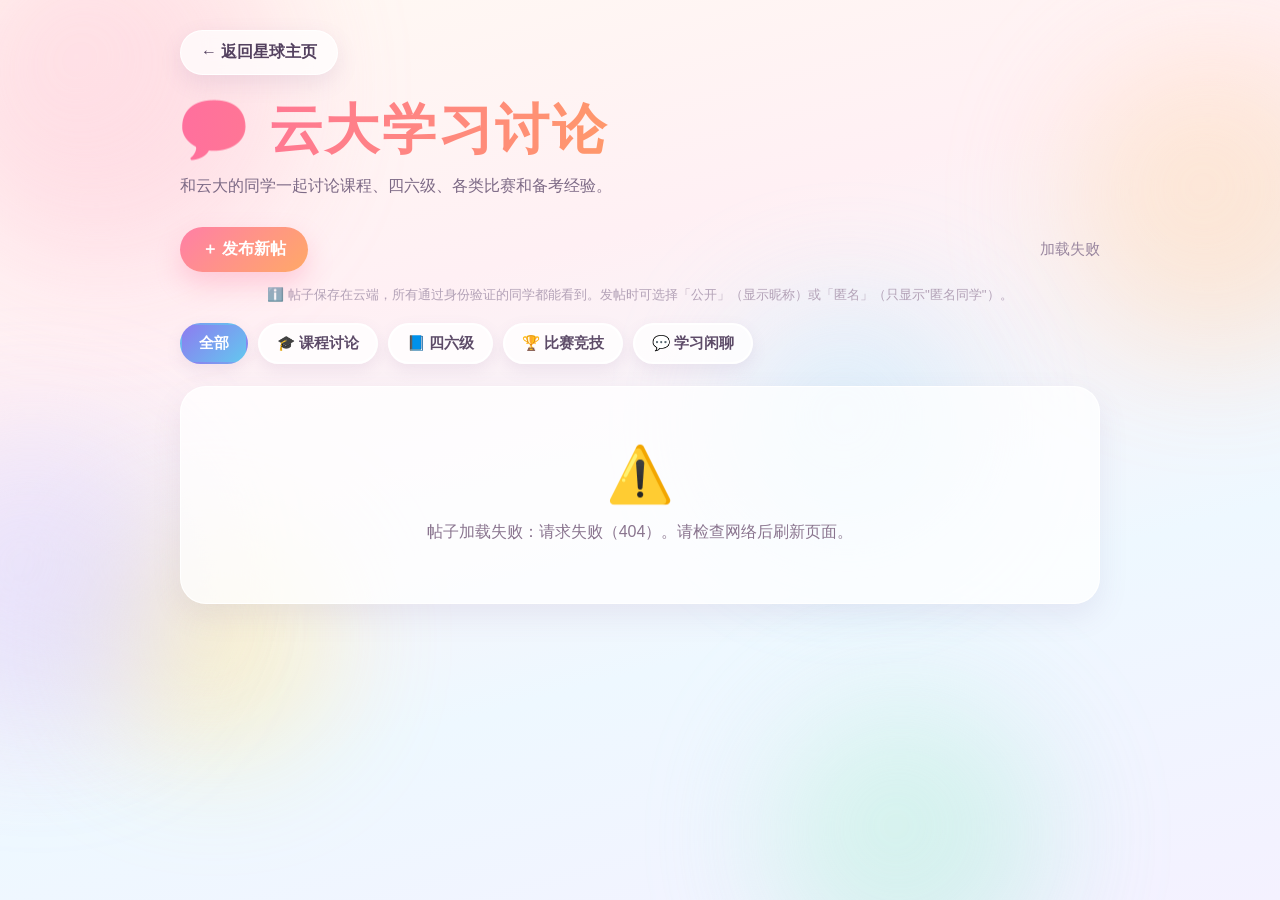
==== commit f6cdddb8: "Add files via upload" ====
--- a/discuss.html
+++ b/discuss.html
@@ -9,6 +9,9 @@
   <link rel="stylesheet" href="discuss.css">
   <link rel="stylesheet" href="pageflow.css">
   <script src="pageflow-start.js"></script>
+  <script>
+    window.YUNQIU_FORUM_CONFIG = { board: "discuss" };
+  </script>
   <script src="pageflow.js" defer></script>
   <script src="discuss.js" defer></script>
 </head>
@@ -33,10 +36,10 @@
 
     <section class="discuss-toolbar" aria-label="发帖与统计">
       <button class="tool-btn compose-btn" id="composeBtn" type="button">＋ 发布新帖</button>
-      <p class="post-stat" id="postStat">还没有帖子</p>
+      <p class="post-stat" id="postStat">正在加载…</p>
     </section>
     <p class="storage-note">
-      ℹ️ 当前帖子保存在这台电脑的浏览器里。以后接上服务器后，就能让所有同学一起看到、一起讨论。
+      ℹ️ 帖子保存在云端，所有通过身份验证的同学都能看到。发帖时可选择「公开」（显示昵称）或「匿名」（只显示"匿名同学"）。
     </p>
 
     <nav class="category-bar" id="categoryBar" aria-label="帖子分类">
@@ -70,8 +73,15 @@
             </select>
           </label>
           <label class="d-field">
-            <span>昵称（可选）</span>
-            <input id="postAuthor" type="text" maxlength="16" placeholder="默认：云大学子">
+            <span>昵称（公开时显示，可选）</span>
+            <input id="postAuthor" type="text" maxlength="16" placeholder="留空则用你的账号昵称">
+          </label>
+          <label class="d-field">
+            <span>发布身份</span>
+            <select id="postIdentity">
+              <option value="public">公开（显示昵称）</option>
+              <option value="anonymous">匿名（只显示"匿名同学"）</option>
+            </select>
           </label>
         </div>
 
